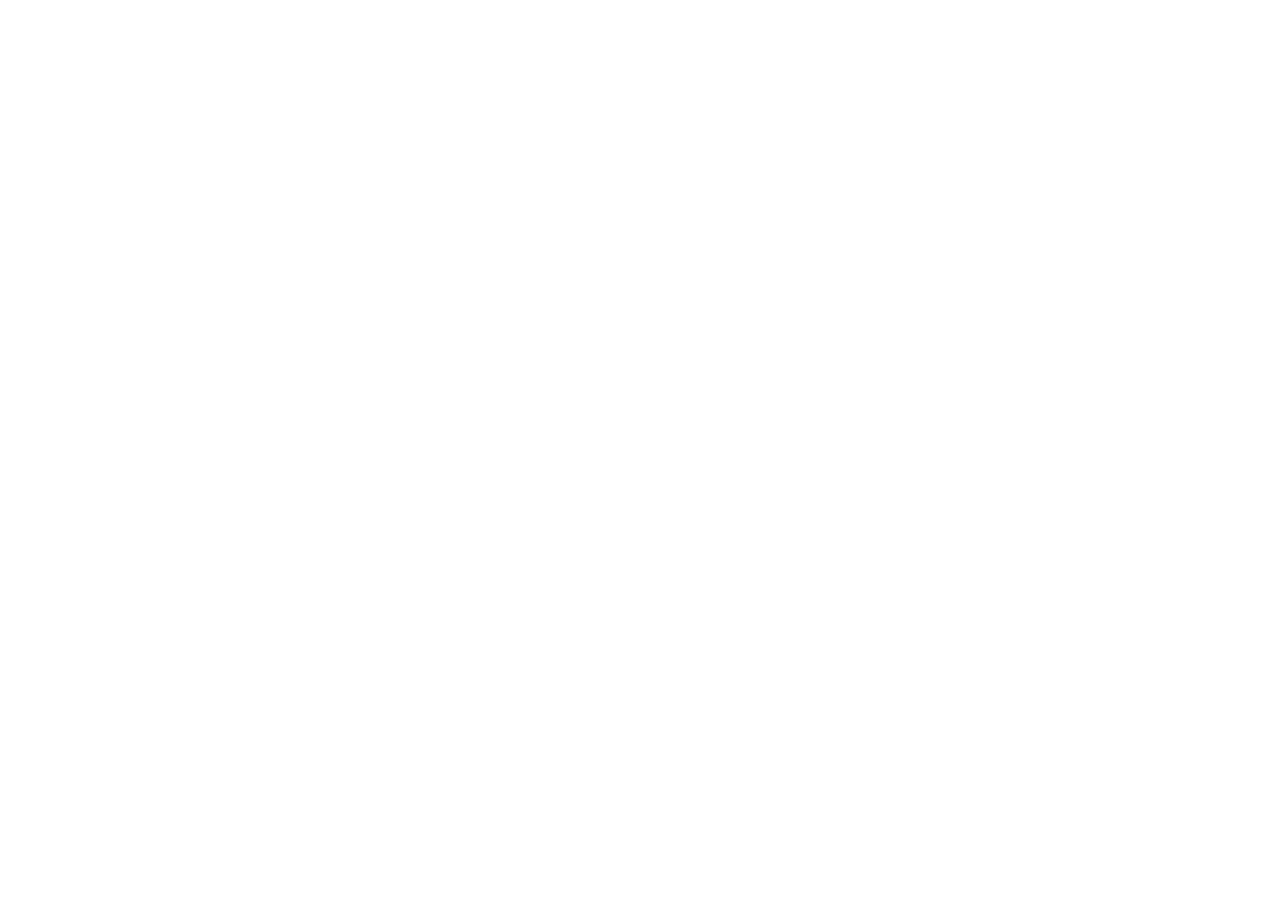
==== login.html @ 6e447f8c "初始化" ====
<!DOCTYPE html>
<html lang="en">
  <head>
    <meta charset="UTF-8" />
    <meta http-equiv="X-UA-Compatible" content="IE=edge" />
    <meta name="viewport" content="width=device-width, initial-scale=1.0" />
    <title>登录页面</title>
  </head>
  <body></body>
</html>
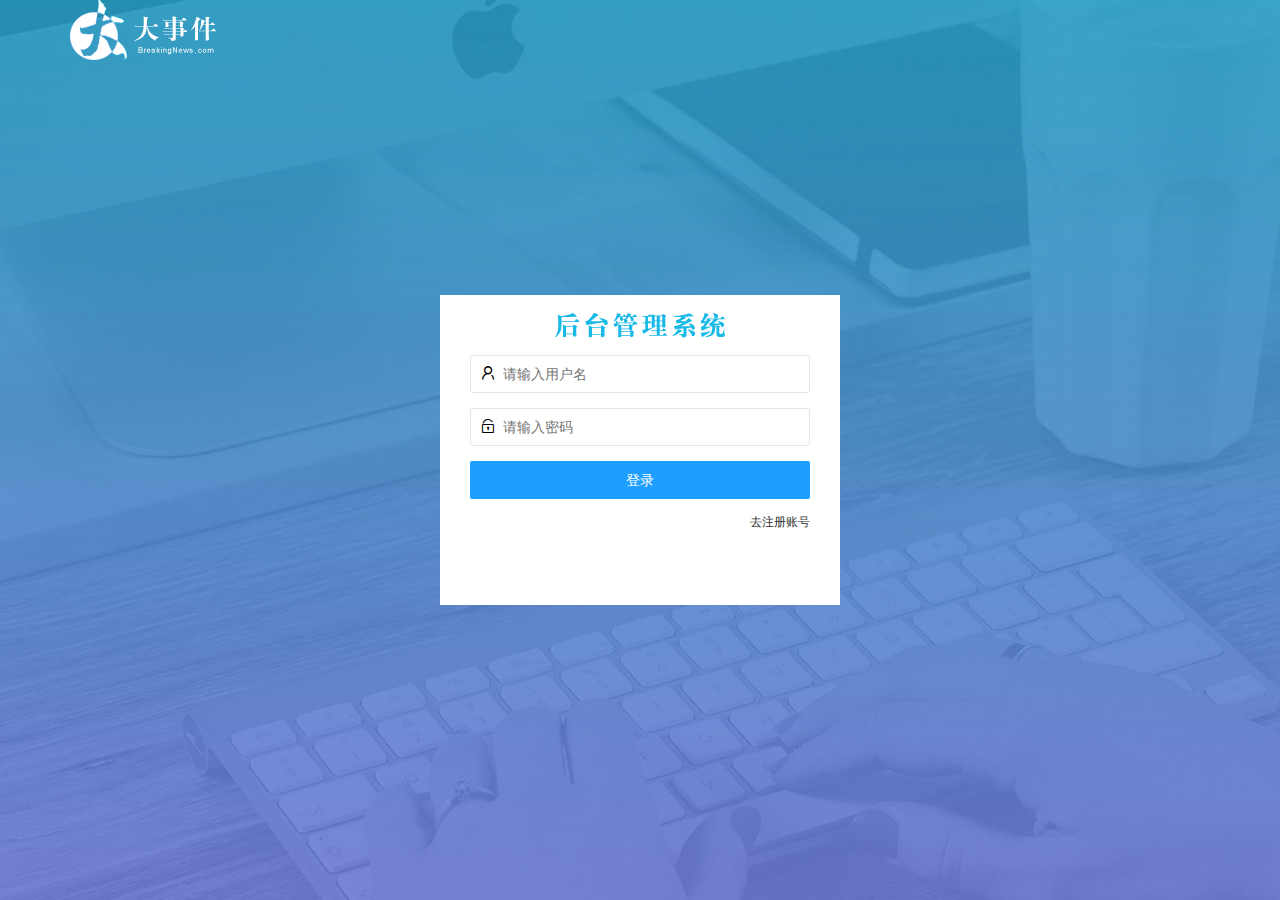
==== commit 1d5efa8a: "完成登录和注册" ====
--- a/login.html
+++ b/login.html
@@ -4,7 +4,130 @@
     <meta charset="UTF-8" />
     <meta http-equiv="X-UA-Compatible" content="IE=edge" />
     <meta name="viewport" content="width=device-width, initial-scale=1.0" />
-    <title>登录页面</title>
+    <title>大事件-登录/注册</title>
+
+    <!-- 导入 LayUI 的样式 -->
+    <link rel="stylesheet" href="/assets/lib/layui/css/layui.css" />
+    <!-- 导入自己的样式表 -->
+    <link rel="stylesheet" href="/assets/css/login.css" />
   </head>
-  <body></body>
+  <body>
+    <!-- 头部的 Logo 区域 -->
+    <div class="layui-main">
+      <img src="/assets/images/logo.png" alt="" />
+    </div>
+
+    <!-- 登录注册区域 -->
+    <div class="loginAndRegBox">
+      <div class="title-box"></div>
+
+      <!-- 登录盒子 -->
+      <div class="login-box">
+        <!-- 登录的表单 -->
+        <form class="layui-form" action="" id="form_login">
+          <!-- 用户名 -->
+          <div class="layui-form-item">
+            <i class="layui-icon layui-icon-username"></i>
+            <input
+              type="text"
+              name="username"
+              required
+              lay-verify="required"
+              placeholder="请输入用户名"
+              autocomplete="off"
+              class="layui-input"
+            />
+          </div>
+          <!-- 密码 -->
+          <div class="layui-form-item">
+            <i class="layui-icon layui-icon-password"></i>
+            <input
+              type="password"
+              name="password"
+              required
+              lay-verify="required|pwd"
+              placeholder="请输入密码"
+              autocomplete="off"
+              class="layui-input"
+            />
+          </div>
+          <!-- 登录按钮 -->
+          <div class="layui-form-item">
+            <!-- 注意：表单提交按钮和普通按钮的区别，就是 lay-submit 属性 -->
+            <button
+              class="layui-btn layui-btn-fluid layui-btn-normal"
+              lay-submit
+            >
+              登录
+            </button>
+          </div>
+          <div class="layui-form-item links">
+            <a href="javascript:;" id="link_reg">去注册账号</a>
+          </div>
+        </form>
+      </div>
+      <!-- 注册盒子 -->
+      <div class="reg-box">
+        <form class="layui-form" action="" id="form_reg">
+          <!-- 用户名 -->
+          <div class="layui-form-item">
+            <i class="layui-icon layui-icon-username"></i>
+            <input
+              type="text"
+              name="username"
+              required
+              lay-verify="required"
+              placeholder="请输入用户名"
+              autocomplete="off"
+              class="layui-input"
+            />
+          </div>
+          <!-- 密码 -->
+          <div class="layui-form-item">
+            <i class="layui-icon layui-icon-password"></i>
+            <input
+              type="password"
+              name="password"
+              required
+              lay-verify="required|pwd"
+              placeholder="请输入密码"
+              autocomplete="off"
+              class="layui-input"
+            />
+          </div>
+          <!-- 密码确认框 -->
+          <div class="layui-form-item">
+            <i class="layui-icon layui-icon-password"></i>
+            <input
+              type="password"
+              name="repassword"
+              required
+              lay-verify="required|pwd|repwd"
+              placeholder="再次确认密码"
+              autocomplete="off"
+              class="layui-input"
+            />
+          </div>
+          <!-- 注册按钮 -->
+          <div class="layui-form-item">
+            <!-- 注意：表单提交按钮和普通按钮的区别，就是 lay-submit 属性 -->
+            <button
+              class="layui-btn layui-btn-fluid layui-btn-normal"
+              lay-submit
+            >
+              注册
+            </button>
+          </div>
+          <div class="layui-form-item links">
+            <a href="javascript:;" id="link_login">去登录</a>
+          </div>
+        </form>
+      </div>
+    </div>
+    <script src="./assets/lib/layui/layui.all.js"></script>
+    <script src="/assets/lib/jquery.js"></script>
+    <script src="./assets/js/baesAPI.js"></script>
+    <script src="./assets/js/login.js"></script>
+  </body>
 </html>
+ --- a/assets/lib/layui/css/layui.css
+++ b/assets/lib/layui/css/layui.css
@@ -0,0 +1,2 @@
+/** layui-v2.5.5 MIT License By https://www.layui.com */
+ .layui-inline,img{display:inline-block;vertical-align:middle}h1,h2,h3,h4,h5,h6{font-weight:400}.layui-edge,.layui-header,.layui-inline,.layui-main{position:relative}.layui-body,.layui-edge,.layui-elip{overflow:hidden}.layui-btn,.layui-edge,.layui-inline,img{vertical-align:middle}.layui-btn,.layui-disabled,.layui-icon,.layui-unselect{-moz-user-select:none;-webkit-user-select:none;-ms-user-select:none}.layui-elip,.layui-form-checkbox span,.layui-form-pane .layui-form-label{text-overflow:ellipsis;white-space:nowrap}.layui-breadcrumb,.layui-tree-btnGroup{visibility:hidden}blockquote,body,button,dd,div,dl,dt,form,h1,h2,h3,h4,h5,h6,input,li,ol,p,pre,td,textarea,th,ul{margin:0;padding:0;-webkit-tap-highlight-color:rgba(0,0,0,0)}a:active,a:hover{outline:0}img{border:none}li{list-style:none}table{border-collapse:collapse;border-spacing:0}h4,h5,h6{font-size:100%}button,input,optgroup,option,select,textarea{font-family:inherit;font-size:inherit;font-style:inherit;font-weight:inherit;outline:0}pre{white-space:pre-wrap;white-space:-moz-pre-wrap;white-space:-pre-wrap;white-space:-o-pre-wrap;word-wrap:break-word}body{line-height:24px;font:14px Helvetica Neue,Helvetica,PingFang SC,Tahoma,Arial,sans-serif}hr{height:1px;margin:10px 0;border:0;clear:both}a{color:#333;text-decoration:none}a:hover{color:#777}a cite{font-style:normal;*cursor:pointer}.layui-border-box,.layui-border-box *{box-sizing:border-box}.layui-box,.layui-box *{box-sizing:content-box}.layui-clear{clear:both;*zoom:1}.layui-clear:after{content:'\20';clear:both;*zoom:1;display:block;height:0}.layui-inline{*display:inline;*zoom:1}.layui-edge{display:inline-block;width:0;height:0;border-width:6px;border-style:dashed;border-color:transparent}.layui-edge-top{top:-4px;border-bottom-color:#999;border-bottom-style:solid}.layui-edge-right{border-left-color:#999;border-left-style:solid}.layui-edge-bottom{top:2px;border-top-color:#999;border-top-style:solid}.layui-edge-left{border-right-color:#999;border-right-style:solid}.layui-disabled,.layui-disabled:hover{color:#d2d2d2!important;cursor:not-allowed!important}.layui-circle{border-radius:100%}.layui-show{display:block!important}.layui-hide{display:none!important}@font-face{font-family:layui-icon;src:url(../font/iconfont.eot?v=250);src:url(../font/iconfont.eot?v=250#iefix) format('embedded-opentype'),url(../font/iconfont.woff2?v=250) format('woff2'),url(../font/iconfont.woff?v=250) format('woff'),url(../font/iconfont.ttf?v=250) format('truetype'),url(../font/iconfont.svg?v=250#layui-icon) format('svg')}.layui-icon{font-family:layui-icon!important;font-size:16px;font-style:normal;-webkit-font-smoothing:antialiased;-moz-osx-font-smoothing:grayscale}.layui-icon-reply-fill:before{content:"\e611"}.layui-icon-set-fill:before{content:"\e614"}.layui-icon-menu-fill:before{content:"\e60f"}.layui-icon-search:before{content:"\e615"}.layui-icon-share:before{content:"\e641"}.layui-icon-set-sm:before{content:"\e620"}.layui-icon-engine:before{content:"\e628"}.layui-icon-close:before{content:"\1006"}.layui-icon-close-fill:before{content:"\1007"}.layui-icon-chart-screen:before{content:"\e629"}.layui-icon-star:before{content:"\e600"}.layui-icon-circle-dot:before{content:"\e617"}.layui-icon-chat:before{content:"\e606"}.layui-icon-release:before{content:"\e609"}.layui-icon-list:before{content:"\e60a"}.layui-icon-chart:before{content:"\e62c"}.layui-icon-ok-circle:before{content:"\1005"}.layui-icon-layim-theme:before{content:"\e61b"}.layui-icon-table:before{content:"\e62d"}.layui-icon-right:before{content:"\e602"}.layui-icon-left:before{content:"\e603"}.layui-icon-cart-simple:before{content:"\e698"}.layui-icon-face-cry:before{content:"\e69c"}.layui-icon-face-smile:before{content:"\e6af"}.layui-icon-survey:before{content:"\e6b2"}.layui-icon-tree:before{content:"\e62e"}.layui-icon-upload-circle:before{content:"\e62f"}.layui-icon-add-circle:before{content:"\e61f"}.layui-icon-download-circle:before{content:"\e601"}.layui-icon-templeate-1:before{content:"\e630"}.layui-icon-util:before{content:"\e631"}.layui-icon-face-surprised:before{content:"\e664"}.layui-icon-edit:before{content:"\e642"}.layui-icon-speaker:before{content:"\e645"}.layui-icon-down:before{content:"\e61a"}.layui-icon-file:before{content:"\e621"}.layui-icon-layouts:before{content:"\e632"}.layui-icon-rate-half:before{content:"\e6c9"}.layui-icon-add-circle-fine:before{content:"\e608"}.layui-icon-prev-circle:before{content:"\e633"}.layui-icon-read:before{content:"\e705"}.layui-icon-404:before{content:"\e61c"}.layui-icon-carousel:before{content:"\e634"}.layui-icon-help:before{content:"\e607"}.layui-icon-code-circle:before{content:"\e635"}.layui-icon-water:before{content:"\e636"}.layui-icon-username:before{content:"\e66f"}.layui-icon-find-fill:before{content:"\e670"}.layui-icon-about:before{content:"\e60b"}.layui-icon-location:before{content:"\e715"}.layui-icon-up:before{content:"\e619"}.layui-icon-pause:before{content:"\e651"}.layui-icon-date:before{content:"\e637"}.layui-icon-layim-uploadfile:before{content:"\e61d"}.layui-icon-delete:before{content:"\e640"}.layui-icon-play:before{content:"\e652"}.layui-icon-top:before{content:"\e604"}.layui-icon-friends:before{content:"\e612"}.layui-icon-refresh-3:before{content:"\e9aa"}.layui-icon-ok:before{content:"\e605"}.layui-icon-layer:before{content:"\e638"}.layui-icon-face-smile-fine:before{content:"\e60c"}.layui-icon-dollar:before{content:"\e659"}.layui-icon-group:before{content:"\e613"}.layui-icon-layim-download:before{content:"\e61e"}.layui-icon-picture-fine:before{content:"\e60d"}.layui-icon-link:before{content:"\e64c"}.layui-icon-diamond:before{content:"\e735"}.layui-icon-log:before{content:"\e60e"}.layui-icon-rate-solid:before{content:"\e67a"}.layui-icon-fonts-del:before{content:"\e64f"}.layui-icon-unlink:before{content:"\e64d"}.layui-icon-fonts-clear:before{content:"\e639"}.layui-icon-triangle-r:before{content:"\e623"}.layui-icon-circle:before{content:"\e63f"}.layui-icon-radio:before{content:"\e643"}.layui-icon-align-center:before{content:"\e647"}.layui-icon-align-right:before{content:"\e648"}.layui-icon-align-left:before{content:"\e649"}.layui-icon-loading-1:before{content:"\e63e"}.layui-icon-return:before{content:"\e65c"}.layui-icon-fonts-strong:before{content:"\e62b"}.layui-icon-upload:before{content:"\e67c"}.layui-icon-dialogue:before{content:"\e63a"}.layui-icon-video:before{content:"\e6ed"}.layui-icon-headset:before{content:"\e6fc"}.layui-icon-cellphone-fine:before{content:"\e63b"}.layui-icon-add-1:before{content:"\e654"}.layui-icon-face-smile-b:before{content:"\e650"}.layui-icon-fonts-html:before{content:"\e64b"}.layui-icon-form:before{content:"\e63c"}.layui-icon-cart:before{content:"\e657"}.layui-icon-camera-fill:before{content:"\e65d"}.layui-icon-tabs:before{content:"\e62a"}.layui-icon-fonts-code:before{content:"\e64e"}.layui-icon-fire:before{content:"\e756"}.layui-icon-set:before{content:"\e716"}.layui-icon-fonts-u:before{content:"\e646"}.layui-icon-triangle-d:before{content:"\e625"}.layui-icon-tips:before{content:"\e702"}.layui-icon-picture:before{content:"\e64a"}.layui-icon-more-vertical:before{content:"\e671"}.layui-icon-flag:before{content:"\e66c"}.layui-icon-loading:before{content:"\e63d"}.layui-icon-fonts-i:before{content:"\e644"}.layui-icon-refresh-1:before{content:"\e666"}.layui-icon-rmb:before{content:"\e65e"}.layui-icon-home:before{content:"\e68e"}.layui-icon-user:before{content:"\e770"}.layui-icon-notice:before{content:"\e667"}.layui-icon-login-weibo:before{content:"\e675"}.layui-icon-voice:before{content:"\e688"}.layui-icon-upload-drag:before{content:"\e681"}.layui-icon-login-qq:before{content:"\e676"}.layui-icon-snowflake:before{content:"\e6b1"}.layui-icon-file-b:before{content:"\e655"}.layui-icon-template:before{content:"\e663"}.layui-icon-auz:before{content:"\e672"}.layui-icon-console:before{content:"\e665"}.layui-icon-app:before{content:"\e653"}.layui-icon-prev:before{content:"\e65a"}.layui-icon-website:before{content:"\e7ae"}.layui-icon-next:before{content:"\e65b"}.layui-icon-component:before{content:"\e857"}.layui-icon-more:before{content:"\e65f"}.layui-icon-login-wechat:before{content:"\e677"}.layui-icon-shrink-right:before{content:"\e668"}.layui-icon-spread-left:before{content:"\e66b"}.layui-icon-camera:before{content:"\e660"}.layui-icon-note:before{content:"\e66e"}.layui-icon-refresh:before{content:"\e669"}.layui-icon-female:before{content:"\e661"}.layui-icon-male:before{content:"\e662"}.layui-icon-password:before{content:"\e673"}.layui-icon-senior:before{content:"\e674"}.layui-icon-theme:before{content:"\e66a"}.layui-icon-tread:before{content:"\e6c5"}.layui-icon-praise:before{content:"\e6c6"}.layui-icon-star-fill:before{content:"\e658"}.layui-icon-rate:before{content:"\e67b"}.layui-icon-template-1:before{content:"\e656"}.layui-icon-vercode:before{content:"\e679"}.layui-icon-cellphone:before{content:"\e678"}.layui-icon-screen-full:before{content:"\e622"}.layui-icon-screen-restore:before{content:"\e758"}.layui-icon-cols:before{content:"\e610"}.layui-icon-export:before{content:"\e67d"}.layui-icon-print:before{content:"\e66d"}.layui-icon-slider:before{content:"\e714"}.layui-icon-addition:before{content:"\e624"}.layui-icon-subtraction:before{content:"\e67e"}.layui-icon-service:before{content:"\e626"}.layui-icon-transfer:before{content:"\e691"}.layui-main{width:1140px;margin:0 auto}.layui-header{z-index:1000;height:60px}.layui-header a:hover{transition:all .5s;-webkit-transition:all .5s}.layui-side{position:fixed;left:0;top:0;bottom:0;z-index:999;width:200px;overflow-x:hidden}.layui-side-scroll{position:relative;width:220px;height:100%;overflow-x:hidden}.layui-body{position:absolute;left:200px;right:0;top:0;bottom:0;z-index:998;width:auto;overflow-y:auto;box-sizing:border-box}.layui-layout-body{overflow:hidden}.layui-layout-admin .layui-header{background-color:#23262E}.layui-layout-admin .layui-side{top:60px;width:200px;overflow-x:hidden}.layui-layout-admin .layui-body{position:fixed;top:60px;bottom:44px}.layui-layout-admin .layui-main{width:auto;margin:0 15px}.layui-layout-admin .layui-footer{position:fixed;left:200px;right:0;bottom:0;height:44px;line-height:44px;padding:0 15px;background-color:#eee}.layui-layout-admin .layui-logo{position:absolute;left:0;top:0;width:200px;height:100%;line-height:60px;text-align:center;color:#009688;font-size:16px}.layui-layout-admin .layui-header .layui-nav{background:0 0}.layui-layout-left{position:absolute!important;left:200px;top:0}.layui-layout-right{position:absolute!important;right:0;top:0}.layui-container{position:relative;margin:0 auto;padding:0 15px;box-sizing:border-box}.layui-fluid{position:relative;margin:0 auto;padding:0 15px}.layui-row:after,.layui-row:before{content:'';display:block;clear:both}.layui-col-lg1,.layui-col-lg10,.layui-col-lg11,.layui-col-lg12,.layui-col-lg2,.layui-col-lg3,.layui-col-lg4,.layui-col-lg5,.layui-col-lg6,.layui-col-lg7,.layui-col-lg8,.layui-col-lg9,.layui-col-md1,.layui-col-md10,.layui-col-md11,.layui-col-md12,.layui-col-md2,.layui-col-md3,.layui-col-md4,.layui-col-md5,.layui-col-md6,.layui-col-md7,.layui-col-md8,.layui-col-md9,.layui-col-sm1,.layui-col-sm10,.layui-col-sm11,.layui-col-sm12,.layui-col-sm2,.layui-col-sm3,.layui-col-sm4,.layui-col-sm5,.layui-col-sm6,.layui-col-sm7,.layui-col-sm8,.layui-col-sm9,.layui-col-xs1,.layui-col-xs10,.layui-col-xs11,.layui-col-xs12,.layui-col-xs2,.layui-col-xs3,.layui-col-xs4,.layui-col-xs5,.layui-col-xs6,.layui-col-xs7,.layui-col-xs8,.layui-col-xs9{position:relative;display:block;box-sizing:border-box}.layui-col-xs1,.layui-col-xs10,.layui-col-xs11,.layui-col-xs12,.layui-col-xs2,.layui-col-xs3,.layui-col-xs4,.layui-col-xs5,.layui-col-xs6,.layui-col-xs7,.layui-col-xs8,.layui-col-xs9{float:left}.layui-col-xs1{width:8.33333333%}.layui-col-xs2{width:16.66666667%}.layui-col-xs3{width:25%}.layui-col-xs4{width:33.33333333%}.layui-col-xs5{width:41.66666667%}.layui-col-xs6{width:50%}.layui-col-xs7{width:58.33333333%}.layui-col-xs8{width:66.66666667%}.layui-col-xs9{width:75%}.layui-col-xs10{width:83.33333333%}.layui-col-xs11{width:91.66666667%}.layui-col-xs12{width:100%}.layui-col-xs-offset1{margin-left:8.33333333%}.layui-col-xs-offset2{margin-left:16.66666667%}.layui-col-xs-offset3{margin-left:25%}.layui-col-xs-offset4{margin-left:33.33333333%}.layui-col-xs-offset5{margin-left:41.66666667%}.layui-col-xs-offset6{margin-left:50%}.layui-col-xs-offset7{margin-left:58.33333333%}.layui-col-xs-offset8{margin-left:66.66666667%}.layui-col-xs-offset9{margin-left:75%}.layui-col-xs-offset10{margin-left:83.33333333%}.layui-col-xs-offset11{margin-left:91.66666667%}.layui-col-xs-offset12{margin-left:100%}@media screen and (max-width:768px){.layui-hide-xs{display:none!important}.layui-show-xs-block{display:block!important}.layui-show-xs-inline{display:inline!important}.layui-show-xs-inline-block{display:inline-block!important}}@media screen and (min-width:768px){.layui-container{width:750px}.layui-hide-sm{display:none!important}.layui-show-sm-block{display:block!important}.layui-show-sm-inline{display:inline!important}.layui-show-sm-inline-block{display:inline-block!important}.layui-col-sm1,.layui-col-sm10,.layui-col-sm11,.layui-col-sm12,.layui-col-sm2,.layui-col-sm3,.layui-col-sm4,.layui-col-sm5,.layui-col-sm6,.layui-col-sm7,.layui-col-sm8,.layui-col-sm9{float:left}.layui-col-sm1{width:8.33333333%}.layui-col-sm2{width:16.66666667%}.layui-col-sm3{width:25%}.layui-col-sm4{width:33.33333333%}.layui-col-sm5{width:41.66666667%}.layui-col-sm6{width:50%}.layui-col-sm7{width:58.33333333%}.layui-col-sm8{width:66.66666667%}.layui-col-sm9{width:75%}.layui-col-sm10{width:83.33333333%}.layui-col-sm11{width:91.66666667%}.layui-col-sm12{width:100%}.layui-col-sm-offset1{margin-left:8.33333333%}.layui-col-sm-offset2{margin-left:16.66666667%}.layui-col-sm-offset3{margin-left:25%}.layui-col-sm-offset4{margin-left:33.33333333%}.layui-col-sm-offset5{margin-left:41.66666667%}.layui-col-sm-offset6{margin-left:50%}.layui-col-sm-offset7{margin-left:58.33333333%}.layui-col-sm-offset8{margin-left:66.66666667%}.layui-col-sm-offset9{margin-left:75%}.layui-col-sm-offset10{margin-left:83.33333333%}.layui-col-sm-offset11{margin-left:91.66666667%}.layui-col-sm-offset12{margin-left:100%}}@media screen and (min-width:992px){.layui-container{width:970px}.layui-hide-md{display:none!important}.layui-show-md-block{display:block!important}.layui-show-md-inline{display:inline!important}.layui-show-md-inline-block{display:inline-block!important}.layui-col-md1,.layui-col-md10,.layui-col-md11,.layui-col-md12,.layui-col-md2,.layui-col-md3,.layui-col-md4,.layui-col-md5,.layui-col-md6,.layui-col-md7,.layui-col-md8,.layui-col-md9{float:left}.layui-col-md1{width:8.33333333%}.layui-col-md2{width:16.66666667%}.layui-col-md3{width:25%}.layui-col-md4{width:33.33333333%}.layui-col-md5{width:41.66666667%}.layui-col-md6{width:50%}.layui-col-md7{width:58.33333333%}.layui-col-md8{width:66.66666667%}.layui-col-md9{width:75%}.layui-col-md10{width:83.33333333%}.layui-col-md11{width:91.66666667%}.layui-col-md12{width:100%}.layui-col-md-offset1{margin-left:8.33333333%}.layui-col-md-offset2{margin-left:16.66666667%}.layui-col-md-offset3{margin-left:25%}.layui-col-md-offset4{margin-left:33.33333333%}.layui-col-md-offset5{margin-left:41.66666667%}.layui-col-md-offset6{margin-left:50%}.layui-col-md-offset7{margin-left:58.33333333%}.layui-col-md-offset8{margin-left:66.66666667%}.layui-col-md-offset9{margin-left:75%}.layui-col-md-offset10{margin-left:83.33333333%}.layui-col-md-offset11{margin-left:91.66666667%}.layui-col-md-offset12{margin-left:100%}}@media screen and (min-width:1200px){.layui-container{width:1170px}.layui-hide-lg{display:none!important}.layui-show-lg-block{display:block!important}.layui-show-lg-inline{display:inline!important}.layui-show-lg-inline-block{display:inline-block!important}.layui-col-lg1,.layui-col-lg10,.layui-col-lg11,.layui-col-lg12,.layui-col-lg2,.layui-col-lg3,.layui-col-lg4,.layui-col-lg5,.layui-col-lg6,.layui-col-lg7,.layui-col-lg8,.layui-col-lg9{float:left}.layui-col-lg1{width:8.33333333%}.layui-col-lg2{width:16.66666667%}.layui-col-lg3{width:25%}.layui-col-lg4{width:33.33333333%}.layui-col-lg5{width:41.66666667%}.layui-col-lg6{width:50%}.layui-col-lg7{width:58.33333333%}.layui-col-lg8{width:66.66666667%}.layui-col-lg9{width:75%}.layui-col-lg10{width:83.33333333%}.layui-col-lg11{width:91.66666667%}.layui-col-lg12{width:100%}.layui-col-lg-offset1{margin-left:8.33333333%}.layui-col-lg-offset2{margin-left:16.66666667%}.layui-col-lg-offset3{margin-left:25%}.layui-col-lg-offset4{margin-left:33.33333333%}.layui-col-lg-offset5{margin-left:41.66666667%}.layui-col-lg-offset6{margin-left:50%}.layui-col-lg-offset7{margin-left:58.33333333%}.layui-col-lg-offset8{margin-left:66.66666667%}.layui-col-lg-offset9{margin-left:75%}.layui-col-lg-offset10{margin-left:83.33333333%}.layui-col-lg-offset11{margin-left:91.66666667%}.layui-col-lg-offset12{margin-left:100%}}.layui-col-space1{margin:-.5px}.layui-col-space1>*{padding:.5px}.layui-col-space3{margin:-1.5px}.layui-col-space3>*{padding:1.5px}.layui-col-space5{margin:-2.5px}.layui-col-space5>*{padding:2.5px}.layui-col-space8{margin:-3.5px}.layui-col-space8>*{padding:3.5px}.layui-col-space10{margin:-5px}.layui-col-space10>*{padding:5px}.layui-col-space12{margin:-6px}.layui-col-space12>*{padding:6px}.layui-col-space15{margin:-7.5px}.layui-col-space15>*{padding:7.5px}.layui-col-space18{margin:-9px}.layui-col-space18>*{padding:9px}.layui-col-space20{margin:-10px}.layui-col-space20>*{padding:10px}.layui-col-space22{margin:-11px}.layui-col-space22>*{padding:11px}.layui-col-space25{margin:-12.5px}.layui-col-space25>*{padding:12.5px}.layui-col-space30{margin:-15px}.layui-col-space30>*{padding:15px}.layui-btn,.layui-input,.layui-select,.layui-textarea,.layui-upload-button{outline:0;-webkit-appearance:none;transition:all .3s;-webkit-transition:all .3s;box-sizing:border-box}.layui-elem-quote{margin-bottom:10px;padding:15px;line-height:22px;border-left:5px solid #009688;border-radius:0 2px 2px 0;background-color:#f2f2f2}.layui-quote-nm{border-style:solid;border-width:1px 1px 1px 5px;background:0 0}.layui-elem-field{margin-bottom:10px;padding:0;border-width:1px;border-style:solid}.layui-elem-field legend{margin-left:20px;padding:0 10px;font-size:20px;font-weight:300}.layui-field-title{margin:10px 0 20px;border-width:1px 0 0}.layui-field-box{padding:10px 15px}.layui-field-title .layui-field-box{padding:10px 0}.layui-progress{position:relative;height:6px;border-radius:20px;background-color:#e2e2e2}.layui-progress-bar{position:absolute;left:0;top:0;width:0;max-width:100%;height:6px;border-radius:20px;text-align:right;background-color:#5FB878;transition:all .3s;-webkit-transition:all .3s}.layui-progress-big,.layui-progress-big .layui-progress-bar{height:18px;line-height:18px}.layui-progress-text{position:relative;top:-20px;line-height:18px;font-size:12px;color:#666}.layui-progress-big .layui-progress-text{position:static;padding:0 10px;color:#fff}.layui-collapse{border-width:1px;border-style:solid;border-radius:2px}.layui-colla-content,.layui-colla-item{border-top-width:1px;border-top-style:solid}.layui-colla-item:first-child{border-top:none}.layui-colla-title{position:relative;height:42px;line-height:42px;padding:0 15px 0 35px;color:#333;background-color:#f2f2f2;cursor:pointer;font-size:14px;overflow:hidden}.layui-colla-content{display:none;padding:10px 15px;line-height:22px;color:#666}.layui-colla-icon{position:absolute;left:15px;top:0;font-size:14px}.layui-card{margin-bottom:15px;border-radius:2px;background-color:#fff;box-shadow:0 1px 2px 0 rgba(0,0,0,.05)}.layui-card:last-child{margin-bottom:0}.layui-card-header{position:relative;height:42px;line-height:42px;padding:0 15px;border-bottom:1px solid #f6f6f6;color:#333;border-radius:2px 2px 0 0;font-size:14px}.layui-bg-black,.layui-bg-blue,.layui-bg-cyan,.layui-bg-green,.layui-bg-orange,.layui-bg-red{color:#fff!important}.layui-card-body{position:relative;padding:10px 15px;line-height:24px}.layui-card-body[pad15]{padding:15px}.layui-card-body[pad20]{padding:20px}.layui-card-body .layui-table{margin:5px 0}.layui-card .layui-tab{margin:0}.layui-panel-window{position:relative;padding:15px;border-radius:0;border-top:5px solid #E6E6E6;background-color:#fff}.layui-auxiliar-moving{position:fixed;left:0;right:0;top:0;bottom:0;width:100%;height:100%;background:0 0;z-index:9999999999}.layui-form-label,.layui-form-mid,.layui-form-select,.layui-input-block,.layui-input-inline,.layui-textarea{position:relative}.layui-bg-red{background-color:#FF5722!important}.layui-bg-orange{background-color:#FFB800!important}.layui-bg-green{background-color:#009688!important}.layui-bg-cyan{background-color:#2F4056!important}.layui-bg-blue{background-color:#1E9FFF!important}.layui-bg-black{background-color:#393D49!important}.layui-bg-gray{background-color:#eee!important;color:#666!important}.layui-badge-rim,.layui-colla-content,.layui-colla-item,.layui-collapse,.layui-elem-field,.layui-form-pane .layui-form-item[pane],.layui-form-pane .layui-form-label,.layui-input,.layui-layedit,.layui-layedit-tool,.layui-quote-nm,.layui-select,.layui-tab-bar,.layui-tab-card,.layui-tab-title,.layui-tab-title .layui-this:after,.layui-textarea{border-color:#e6e6e6}.layui-timeline-item:before,hr{background-color:#e6e6e6}.layui-text{line-height:22px;font-size:14px;color:#666}.layui-text h1,.layui-text h2,.layui-text h3{font-weight:500;color:#333}.layui-text h1{font-size:30px}.layui-text h2{font-size:24px}.layui-text h3{font-size:18px}.layui-text a:not(.layui-btn){color:#01AAED}.layui-text a:not(.layui-btn):hover{text-decoration:underline}.layui-text ul{padding:5px 0 5px 15px}.layui-text ul li{margin-top:5px;list-style-type:disc}.layui-text em,.layui-word-aux{color:#999!important;padding:0 5px!important}.layui-btn{display:inline-block;height:38px;line-height:38px;padding:0 18px;background-color:#009688;color:#fff;white-space:nowrap;text-align:center;font-size:14px;border:none;border-radius:2px;cursor:pointer}.layui-btn:hover{opacity:.8;filter:alpha(opacity=80);color:#fff}.layui-btn:active{opacity:1;filter:alpha(opacity=100)}.layui-btn+.layui-btn{margin-left:10px}.layui-btn-container{font-size:0}.layui-btn-container .layui-btn{margin-right:10px;margin-bottom:10px}.layui-btn-container .layui-btn+.layui-btn{margin-left:0}.layui-table .layui-btn-container .layui-btn{margin-bottom:9px}.layui-btn-radius{border-radius:100px}.layui-btn .layui-icon{margin-right:3px;font-size:18px;vertical-align:bottom;vertical-align:middle\9}.layui-btn-primary{border:1px solid #C9C9C9;background-color:#fff;color:#555}.layui-btn-primary:hover{border-color:#009688;color:#333}.layui-btn-normal{background-color:#1E9FFF}.layui-btn-warm{background-color:#FFB800}.layui-btn-danger{background-color:#FF5722}.layui-btn-checked{background-color:#5FB878}.layui-btn-disabled,.layui-btn-disabled:active,.layui-btn-disabled:hover{border:1px solid #e6e6e6;background-color:#FBFBFB;color:#C9C9C9;cursor:not-allowed;opacity:1}.layui-btn-lg{height:44px;line-height:44px;padding:0 25px;font-size:16px}.layui-btn-sm{height:30px;line-height:30px;padding:0 10px;font-size:12px}.layui-btn-sm i{font-size:16px!important}.layui-btn-xs{height:22px;line-height:22px;padding:0 5px;font-size:12px}.layui-btn-xs i{font-size:14px!important}.layui-btn-group{display:inline-block;vertical-align:middle;font-size:0}.layui-btn-group .layui-btn{margin-left:0!important;margin-right:0!important;border-left:1px solid rgba(255,255,255,.5);border-radius:0}.layui-btn-group .layui-btn-primary{border-left:none}.layui-btn-group .layui-btn-primary:hover{border-color:#C9C9C9;color:#009688}.layui-btn-group .layui-btn:first-child{border-left:none;border-radius:2px 0 0 2px}.layui-btn-group .layui-btn-primary:first-child{border-left:1px solid #c9c9c9}.layui-btn-group .layui-btn:last-child{border-radius:0 2px 2px 0}.layui-btn-group .layui-btn+.layui-btn{margin-left:0}.layui-btn-group+.layui-btn-group{margin-left:10px}.layui-btn-fluid{width:100%}.layui-input,.layui-select,.layui-textarea{height:38px;line-height:1.3;line-height:38px\9;border-width:1px;border-style:solid;background-color:#fff;border-radius:2px}.layui-input::-webkit-input-placeholder,.layui-select::-webkit-input-placeholder,.layui-textarea::-webkit-input-placeholder{line-height:1.3}.layui-input,.layui-textarea{display:block;width:100%;padding-left:10px}.layui-input:hover,.layui-textarea:hover{border-color:#D2D2D2!important}.layui-input:focus,.layui-textarea:focus{border-color:#C9C9C9!important}.layui-textarea{min-height:100px;height:auto;line-height:20px;padding:6px 10px;resize:vertical}.layui-select{padding:0 10px}.layui-form input[type=checkbox],.layui-form input[type=radio],.layui-form select{display:none}.layui-form [lay-ignore]{display:initial}.layui-form-item{margin-bottom:15px;clear:both;*zoom:1}.layui-form-item:after{content:'\20';clear:both;*zoom:1;display:block;height:0}.layui-form-label{float:left;display:block;padding:9px 15px;width:80px;font-weight:400;line-height:20px;text-align:right}.layui-form-label-col{display:block;float:none;padding:9px 0;line-height:20px;text-align:left}.layui-form-item .layui-inline{margin-bottom:5px;margin-right:10px}.layui-input-block{margin-left:110px;min-height:36px}.layui-input-inline{display:inline-block;vertical-align:middle}.layui-form-item .layui-input-inline{float:left;width:190px;margin-right:10px}.layui-form-text .layui-input-inline{width:auto}.layui-form-mid{float:left;display:block;padding:9px 0!important;line-height:20px;margin-right:10px}.layui-form-danger+.layui-form-select .layui-input,.layui-form-danger:focus{border-color:#FF5722!important}.layui-form-select .layui-input{padding-right:30px;cursor:pointer}.layui-form-select .layui-edge{position:absolute;right:10px;top:50%;margin-top:-3px;cursor:pointer;border-width:6px;border-top-color:#c2c2c2;border-top-style:solid;transition:all .3s;-webkit-transition:all .3s}.layui-form-select dl{display:none;position:absolute;left:0;top:42px;padding:5px 0;z-index:899;min-width:100%;border:1px solid #d2d2d2;max-height:300px;overflow-y:auto;background-color:#fff;border-radius:2px;box-shadow:0 2px 4px rgba(0,0,0,.12);box-sizing:border-box}.layui-form-select dl dd,.layui-form-select dl dt{padding:0 10px;line-height:36px;white-space:nowrap;overflow:hidden;text-overflow:ellipsis}.layui-form-select dl dt{font-size:12px;color:#999}.layui-form-select dl dd{cursor:pointer}.layui-form-select dl dd:hover{background-color:#f2f2f2;-webkit-transition:.5s all;transition:.5s all}.layui-form-select .layui-select-group dd{padding-left:20px}.layui-form-select dl dd.layui-select-tips{padding-left:10px!important;color:#999}.layui-form-select dl dd.layui-this{background-color:#5FB878;color:#fff}.layui-form-checkbox,.layui-form-select dl dd.layui-disabled{background-color:#fff}.layui-form-selected dl{display:block}.layui-form-checkbox,.layui-form-checkbox *,.layui-form-switch{display:inline-block;vertical-align:middle}.layui-form-selected .layui-edge{margin-top:-9px;-webkit-transform:rotate(180deg);transform:rotate(180deg);margin-top:-3px\9}:root .layui-form-selected .layui-edge{margin-top:-9px\0/IE9}.layui-form-selectup dl{top:auto;bottom:42px}.layui-select-none{margin:5px 0;text-align:center;color:#999}.layui-select-disabled .layui-disabled{border-color:#eee!important}.layui-select-disabled .layui-edge{border-top-color:#d2d2d2}.layui-form-checkbox{position:relative;height:30px;line-height:30px;margin-right:10px;padding-right:30px;cursor:pointer;font-size:0;-webkit-transition:.1s linear;transition:.1s linear;box-sizing:border-box}.layui-form-checkbox span{padding:0 10px;height:100%;font-size:14px;border-radius:2px 0 0 2px;background-color:#d2d2d2;color:#fff;overflow:hidden}.layui-form-checkbox:hover span{background-color:#c2c2c2}.layui-form-checkbox i{position:absolute;right:0;top:0;width:30px;height:28px;border:1px solid #d2d2d2;border-left:none;border-radius:0 2px 2px 0;color:#fff;font-size:20px;text-align:center}.layui-form-checkbox:hover i{border-color:#c2c2c2;color:#c2c2c2}.layui-form-checked,.layui-form-checked:hover{border-color:#5FB878}.layui-form-checked span,.layui-form-checked:hover span{background-color:#5FB878}.layui-form-checked i,.layui-form-checked:hover i{color:#5FB878}.layui-form-item .layui-form-checkbox{margin-top:4px}.layui-form-checkbox[lay-skin=primary]{height:auto!important;line-height:normal!important;min-width:18px;min-height:18px;border:none!important;margin-right:0;padding-left:28px;padding-right:0;background:0 0}.layui-form-checkbox[lay-skin=primary] span{padding-left:0;padding-right:15px;line-height:18px;background:0 0;color:#666}.layui-form-checkbox[lay-skin=primary] i{right:auto;left:0;width:16px;height:16px;line-height:16px;border:1px solid #d2d2d2;font-size:12px;border-radius:2px;background-color:#fff;-webkit-transition:.1s linear;transition:.1s linear}.layui-form-checkbox[lay-skin=primary]:hover i{border-color:#5FB878;color:#fff}.layui-form-checked[lay-skin=primary] i{border-color:#5FB878!important;background-color:#5FB878;color:#fff}.layui-checkbox-disbaled[lay-skin=primary] span{background:0 0!important;color:#c2c2c2}.layui-checkbox-disbaled[lay-skin=primary]:hover i{border-color:#d2d2d2}.layui-form-item .layui-form-checkbox[lay-skin=primary]{margin-top:10px}.layui-form-switch{position:relative;height:22px;line-height:22px;min-width:35px;padding:0 5px;margin-top:8px;border:1px solid #d2d2d2;border-radius:20px;cursor:pointer;background-color:#fff;-webkit-transition:.1s linear;transition:.1s linear}.layui-form-switch i{position:absolute;left:5px;top:3px;width:16px;height:16px;border-radius:20px;background-color:#d2d2d2;-webkit-transition:.1s linear;transition:.1s linear}.layui-form-switch em{position:relative;top:0;width:25px;margin-left:21px;padding:0!important;text-align:center!important;color:#999!important;font-style:normal!important;font-size:12px}.layui-form-onswitch{border-color:#5FB878;background-color:#5FB878}.layui-checkbox-disbaled,.layui-checkbox-disbaled i{border-color:#e2e2e2!important}.layui-form-onswitch i{left:100%;margin-left:-21px;background-color:#fff}.layui-form-onswitch em{margin-left:5px;margin-right:21px;color:#fff!important}.layui-checkbox-disbaled span{background-color:#e2e2e2!important}.layui-checkbox-disbaled:hover i{color:#fff!important}[lay-radio]{display:none}.layui-form-radio,.layui-form-radio *{display:inline-block;vertical-align:middle}.layui-form-radio{line-height:28px;margin:6px 10px 0 0;padding-right:10px;cursor:pointer;font-size:0}.layui-form-radio *{font-size:14px}.layui-form-radio>i{margin-right:8px;font-size:22px;color:#c2c2c2}.layui-form-radio>i:hover,.layui-form-radioed>i{color:#5FB878}.layui-radio-disbaled>i{color:#e2e2e2!important}.layui-form-pane .layui-form-label{width:110px;padding:8px 15px;height:38px;line-height:20px;border-width:1px;border-style:solid;border-radius:2px 0 0 2px;text-align:center;background-color:#FBFBFB;overflow:hidden;box-sizing:border-box}.layui-form-pane .layui-input-inline{margin-left:-1px}.layui-form-pane .layui-input-block{margin-left:110px;left:-1px}.layui-form-pane .layui-input{border-radius:0 2px 2px 0}.layui-form-pane .layui-form-text .layui-form-label{float:none;width:100%;border-radius:2px;box-sizing:border-box;text-align:left}.layui-form-pane .layui-form-text .layui-input-inline{display:block;margin:0;top:-1px;clear:both}.layui-form-pane .layui-form-text .layui-input-block{margin:0;left:0;top:-1px}.layui-form-pane .layui-form-text .layui-textarea{min-height:100px;border-radius:0 0 2px 2px}.layui-form-pane .layui-form-checkbox{margin:4px 0 4px 10px}.layui-form-pane .layui-form-radio,.layui-form-pane .layui-form-switch{margin-top:6px;margin-left:10px}.layui-form-pane .layui-form-item[pane]{position:relative;border-width:1px;border-style:solid}.layui-form-pane .layui-form-item[pane] .layui-form-label{position:absolute;left:0;top:0;height:100%;border-width:0 1px 0 0}.layui-form-pane .layui-form-item[pane] .layui-input-inline{margin-left:110px}@media screen and (max-width:450px){.layui-form-item .layui-form-label{text-overflow:ellipsis;overflow:hidden;white-space:nowrap}.layui-form-item .layui-inline{display:block;margin-right:0;margin-bottom:20px;clear:both}.layui-form-item .layui-inline:after{content:'\20';clear:both;display:block;height:0}.layui-form-item .layui-input-inline{display:block;float:none;left:-3px;width:auto;margin:0 0 10px 112px}.layui-form-item .layui-input-inline+.layui-form-mid{margin-left:110px;top:-5px;padding:0}.layui-form-item .layui-form-checkbox{margin-right:5px;margin-bottom:5px}}.layui-layedit{border-width:1px;border-style:solid;border-radius:2px}.layui-layedit-tool{padding:3px 5px;border-bottom-width:1px;border-bottom-style:solid;font-size:0}.layedit-tool-fixed{position:fixed;top:0;border-top:1px solid #e2e2e2}.layui-layedit-tool .layedit-tool-mid,.layui-layedit-tool .layui-icon{display:inline-block;vertical-align:middle;text-align:center;font-size:14px}.layui-layedit-tool .layui-icon{position:relative;width:32px;height:30px;line-height:30px;margin:3px 5px;color:#777;cursor:pointer;border-radius:2px}.layui-layedit-tool .layui-icon:hover{color:#393D49}.layui-layedit-tool .layui-icon:active{color:#000}.layui-layedit-tool .layedit-tool-active{background-color:#e2e2e2;color:#000}.layui-layedit-tool .layui-disabled,.layui-layedit-tool .layui-disabled:hover{color:#d2d2d2;cursor:not-allowed}.layui-layedit-tool .layedit-tool-mid{width:1px;height:18px;margin:0 10px;background-color:#d2d2d2}.layedit-tool-html{width:50px!important;font-size:30px!important}.layedit-tool-b,.layedit-tool-code,.layedit-tool-help{font-size:16px!important}.layedit-tool-d,.layedit-tool-face,.layedit-tool-image,.layedit-tool-unlink{font-size:18px!important}.layedit-tool-image input{position:absolute;font-size:0;left:0;top:0;width:100%;height:100%;opacity:.01;filter:Alpha(opacity=1);cursor:pointer}.layui-layedit-iframe iframe{display:block;width:100%}#LAY_layedit_code{overflow:hidden}.layui-laypage{display:inline-block;*display:inline;*zoom:1;vertical-align:middle;margin:10px 0;font-size:0}.layui-laypage>a:first-child,.layui-laypage>a:first-child em{border-radius:2px 0 0 2px}.layui-laypage>a:last-child,.layui-laypage>a:last-child em{border-radius:0 2px 2px 0}.layui-laypage>:first-child{margin-left:0!important}.layui-laypage>:last-child{margin-right:0!important}.layui-laypage a,.layui-laypage button,.layui-laypage input,.layui-laypage select,.layui-laypage span{border:1px solid #e2e2e2}.layui-laypage a,.layui-laypage span{display:inline-block;*display:inline;*zoom:1;vertical-align:middle;padding:0 15px;height:28px;line-height:28px;margin:0 -1px 5px 0;background-color:#fff;color:#333;font-size:12px}.layui-flow-more a *,.layui-laypage input,.layui-table-view select[lay-ignore]{display:inline-block}.layui-laypage a:hover{color:#009688}.layui-laypage em{font-style:normal}.layui-laypage .layui-laypage-spr{color:#999;font-weight:700}.layui-laypage a{text-decoration:none}.layui-laypage .layui-laypage-curr{position:relative}.layui-laypage .layui-laypage-curr em{position:relative;color:#fff}.layui-laypage .layui-laypage-curr .layui-laypage-em{position:absolute;left:-1px;top:-1px;padding:1px;width:100%;height:100%;background-color:#009688}.layui-laypage-em{border-radius:2px}.layui-laypage-next em,.layui-laypage-prev em{font-family:Sim sun;font-size:16px}.layui-laypage .layui-laypage-count,.layui-laypage .layui-laypage-limits,.layui-laypage .layui-laypage-refresh,.layui-laypage .layui-laypage-skip{margin-left:10px;margin-right:10px;padding:0;border:none}.layui-laypage .layui-laypage-limits,.layui-laypage .layui-laypage-refresh{vertical-align:top}.layui-laypage .layui-laypage-refresh i{font-size:18px;cursor:pointer}.layui-laypage select{height:22px;padding:3px;border-radius:2px;cursor:pointer}.layui-laypage .layui-laypage-skip{height:30px;line-height:30px;color:#999}.layui-laypage button,.layui-laypage input{height:30px;line-height:30px;border-radius:2px;vertical-align:top;background-color:#fff;box-sizing:border-box}.layui-laypage input{width:40px;margin:0 10px;padding:0 3px;text-align:center}.layui-laypage input:focus,.layui-laypage select:focus{border-color:#009688!important}.layui-laypage button{margin-left:10px;padding:0 10px;cursor:pointer}.layui-table,.layui-table-view{margin:10px 0}.layui-flow-more{margin:10px 0;text-align:center;color:#999;font-size:14px}.layui-flow-more a{height:32px;line-height:32px}.layui-flow-more a *{vertical-align:top}.layui-flow-more a cite{padding:0 20px;border-radius:3px;background-color:#eee;color:#333;font-style:normal}.layui-flow-more a cite:hover{opacity:.8}.layui-flow-more a i{font-size:30px;color:#737383}.layui-table{width:100%;background-color:#fff;color:#666}.layui-table tr{transition:all .3s;-webkit-transition:all .3s}.layui-table th{text-align:left;font-weight:400}.layui-table tbody tr:hover,.layui-table thead tr,.layui-table-click,.layui-table-header,.layui-table-hover,.layui-table-mend,.layui-table-patch,.layui-table-tool,.layui-table-total,.layui-table-total tr,.layui-table[lay-even] tr:nth-child(even){background-color:#f2f2f2}.layui-table td,.layui-table th,.layui-table-col-set,.layui-table-fixed-r,.layui-table-grid-down,.layui-table-header,.layui-table-page,.layui-table-tips-main,.layui-table-tool,.layui-table-total,.layui-table-view,.layui-table[lay-skin=line],.layui-table[lay-skin=row]{border-width:1px;border-style:solid;border-color:#e6e6e6}.layui-table td,.layui-table th{position:relative;padding:9px 15px;min-height:20px;line-height:20px;font-size:14px}.layui-table[lay-skin=line] td,.layui-table[lay-skin=line] th{border-width:0 0 1px}.layui-table[lay-skin=row] td,.layui-table[lay-skin=row] th{border-width:0 1px 0 0}.layui-table[lay-skin=nob] td,.layui-table[lay-skin=nob] th{border:none}.layui-table img{max-width:100px}.layui-table[lay-size=lg] td,.layui-table[lay-size=lg] th{padding:15px 30px}.layui-table-view .layui-table[lay-size=lg] .layui-table-cell{height:40px;line-height:40px}.layui-table[lay-size=sm] td,.layui-table[lay-size=sm] th{font-size:12px;padding:5px 10px}.layui-table-view .layui-table[lay-size=sm] .layui-table-cell{height:20px;line-height:20px}.layui-table[lay-data]{display:none}.layui-table-box{position:relative;overflow:hidden}.layui-table-view .layui-table{position:relative;width:auto;margin:0}.layui-table-view .layui-table[lay-skin=line]{border-width:0 1px 0 0}.layui-table-view .layui-table[lay-skin=row]{border-width:0 0 1px}.layui-table-view .layui-table td,.layui-table-view .layui-table th{padding:5px 0;border-top:none;border-left:none}.layui-table-view .layui-table th.layui-unselect .layui-table-cell span{cursor:pointer}.layui-table-view .layui-table td{cursor:default}.layui-table-view .layui-table td[data-edit=text]{cursor:text}.layui-table-view .layui-form-checkbox[lay-skin=primary] i{width:18px;height:18px}.layui-table-view .layui-form-radio{line-height:0;padding:0}.layui-table-view .layui-form-radio>i{margin:0;font-size:20px}.layui-table-init{position:absolute;left:0;top:0;width:100%;height:100%;text-align:center;z-index:110}.layui-table-init .layui-icon{position:absolute;left:50%;top:50%;margin:-15px 0 0 -15px;font-size:30px;color:#c2c2c2}.layui-table-header{border-width:0 0 1px;overflow:hidden}.layui-table-header .layui-table{margin-bottom:-1px}.layui-table-tool .layui-inline[lay-event]{position:relative;width:26px;height:26px;padding:5px;line-height:16px;margin-right:10px;text-align:center;color:#333;border:1px solid #ccc;cursor:pointer;-webkit-transition:.5s all;transition:.5s all}.layui-table-tool .layui-inline[lay-event]:hover{border:1px solid #999}.layui-table-tool-temp{padding-right:120px}.layui-table-tool-self{position:absolute;right:17px;top:10px}.layui-table-tool .layui-table-tool-self .layui-inline[lay-event]{margin:0 0 0 10px}.layui-table-tool-panel{position:absolute;top:29px;left:-1px;padding:5px 0;min-width:150px;min-height:40px;border:1px solid #d2d2d2;text-align:left;overflow-y:auto;background-color:#fff;box-shadow:0 2px 4px rgba(0,0,0,.12)}.layui-table-cell,.layui-table-tool-panel li{overflow:hidden;text-overflow:ellipsis;white-space:nowrap}.layui-table-tool-panel li{padding:0 10px;line-height:30px;-webkit-transition:.5s all;transition:.5s all}.layui-table-tool-panel li .layui-form-checkbox[lay-skin=primary]{width:100%;padding-left:28px}.layui-table-tool-panel li:hover{background-color:#f2f2f2}.layui-table-tool-panel li .layui-form-checkbox[lay-skin=primary] i{position:absolute;left:0;top:0}.layui-table-tool-panel li .layui-form-checkbox[lay-skin=primary] span{padding:0}.layui-table-tool .layui-table-tool-self .layui-table-tool-panel{left:auto;right:-1px}.layui-table-col-set{position:absolute;right:0;top:0;width:20px;height:100%;border-width:0 0 0 1px;background-color:#fff}.layui-table-sort{width:10px;height:20px;margin-left:5px;cursor:pointer!important}.layui-table-sort .layui-edge{position:absolute;left:5px;border-width:5px}.layui-table-sort .layui-table-sort-asc{top:3px;border-top:none;border-bottom-style:solid;border-bottom-color:#b2b2b2}.layui-table-sort .layui-table-sort-asc:hover{border-bottom-color:#666}.layui-table-sort .layui-table-sort-desc{bottom:5px;border-bottom:none;border-top-style:solid;border-top-color:#b2b2b2}.layui-table-sort .layui-table-sort-desc:hover{border-top-color:#666}.layui-table-sort[lay-sort=asc] .layui-table-sort-asc{border-bottom-color:#000}.layui-table-sort[lay-sort=desc] .layui-table-sort-desc{border-top-color:#000}.layui-table-cell{height:28px;line-height:28px;padding:0 15px;position:relative;box-sizing:border-box}.layui-table-cell .layui-form-checkbox[lay-skin=primary]{top:-1px;padding:0}.layui-table-cell .layui-table-link{color:#01AAED}.laytable-cell-checkbox,.laytable-cell-numbers,.laytable-cell-radio,.laytable-cell-space{padding:0;text-align:center}.layui-table-body{position:relative;overflow:auto;margin-right:-1px;margin-bottom:-1px}.layui-table-body .layui-none{line-height:26px;padding:15px;text-align:center;color:#999}.layui-table-fixed{position:absolute;left:0;top:0;z-index:101}.layui-table-fixed .layui-table-body{overflow:hidden}.layui-table-fixed-l{box-shadow:0 -1px 8px rgba(0,0,0,.08)}.layui-table-fixed-r{left:auto;right:-1px;border-width:0 0 0 1px;box-shadow:-1px 0 8px rgba(0,0,0,.08)}.layui-table-fixed-r .layui-table-header{position:relative;overflow:visible}.layui-table-mend{position:absolute;right:-49px;top:0;height:100%;width:50px}.layui-table-tool{position:relative;z-index:890;width:100%;min-height:50px;line-height:30px;padding:10px 15px;border-width:0 0 1px}.layui-table-tool .layui-btn-container{margin-bottom:-10px}.layui-table-page,.layui-table-total{border-width:1px 0 0;margin-bottom:-1px;overflow:hidden}.layui-table-page{position:relative;width:100%;padding:7px 7px 0;height:41px;font-size:12px;white-space:nowrap}.layui-table-page>div{height:26px}.layui-table-page .layui-laypage{margin:0}.layui-table-page .layui-laypage a,.layui-table-page .layui-laypage span{height:26px;line-height:26px;margin-bottom:10px;border:none;background:0 0}.layui-table-page .layui-laypage a,.layui-table-page .layui-laypage span.layui-laypage-curr{padding:0 12px}.layui-table-page .layui-laypage span{margin-left:0;padding:0}.layui-table-page .layui-laypage .layui-laypage-prev{margin-left:-7px!important}.layui-table-page .layui-laypage .layui-laypage-curr .layui-laypage-em{left:0;top:0;padding:0}.layui-table-page .layui-laypage button,.layui-table-page .layui-laypage input{height:26px;line-height:26px}.layui-table-page .layui-laypage input{width:40px}.layui-table-page .layui-laypage button{padding:0 10px}.layui-table-page select{height:18px}.layui-table-patch .layui-table-cell{padding:0;width:30px}.layui-table-edit{position:absolute;left:0;top:0;width:100%;height:100%;padding:0 14px 1px;border-radius:0;box-shadow:1px 1px 20px rgba(0,0,0,.15)}.layui-table-edit:focus{border-color:#5FB878!important}select.layui-table-edit{padding:0 0 0 10px;border-color:#C9C9C9}.layui-table-view .layui-form-checkbox,.layui-table-view .layui-form-radio,.layui-table-view .layui-form-switch{top:0;margin:0;box-sizing:content-box}.layui-table-view .layui-form-checkbox{top:-1px;height:26px;line-height:26px}.layui-table-view .layui-form-checkbox i{height:26px}.layui-table-grid .layui-table-cell{overflow:visible}.layui-table-grid-down{position:absolute;top:0;right:0;width:26px;height:100%;padding:5px 0;border-width:0 0 0 1px;text-align:center;background-color:#fff;color:#999;cursor:pointer}.layui-table-grid-down .layui-icon{position:absolute;top:50%;left:50%;margin:-8px 0 0 -8px}.layui-table-grid-down:hover{background-color:#fbfbfb}body .layui-table-tips .layui-layer-content{background:0 0;padding:0;box-shadow:0 1px 6px rgba(0,0,0,.12)}.layui-table-tips-main{margin:-44px 0 0 -1px;max-height:150px;padding:8px 15px;font-size:14px;overflow-y:scroll;background-color:#fff;color:#666}.layui-table-tips-c{position:absolute;right:-3px;top:-13px;width:20px;height:20px;padding:3px;cursor:pointer;background-color:#666;border-radius:50%;color:#fff}.layui-table-tips-c:hover{background-color:#777}.layui-table-tips-c:before{position:relative;right:-2px}.layui-upload-file{display:none!important;opacity:.01;filter:Alpha(opacity=1)}.layui-upload-drag,.layui-upload-form,.layui-upload-wrap{display:inline-block}.layui-upload-list{margin:10px 0}.layui-upload-choose{padding:0 10px;color:#999}.layui-upload-drag{position:relative;padding:30px;border:1px dashed #e2e2e2;background-color:#fff;text-align:center;cursor:pointer;color:#999}.layui-upload-drag .layui-icon{font-size:50px;color:#009688}.layui-upload-drag[lay-over]{border-color:#009688}.layui-upload-iframe{position:absolute;width:0;height:0;border:0;visibility:hidden}.layui-upload-wrap{position:relative;vertical-align:middle}.layui-upload-wrap .layui-upload-file{display:block!important;position:absolute;left:0;top:0;z-index:10;font-size:100px;width:100%;height:100%;opacity:.01;filter:Alpha(opacity=1);cursor:pointer}.layui-transfer-active,.layui-transfer-box{display:inline-block;vertical-align:middle}.layui-transfer-box,.layui-transfer-header,.layui-transfer-search{border-width:0;border-style:solid;border-color:#e6e6e6}.layui-transfer-box{position:relative;border-width:1px;width:200px;height:360px;border-radius:2px;background-color:#fff}.layui-transfer-box .layui-form-checkbox{width:100%;margin:0!important}.layui-transfer-header{height:38px;line-height:38px;padding:0 10px;border-bottom-width:1px}.layui-transfer-search{position:relative;padding:10px;border-bottom-width:1px}.layui-transfer-search .layui-input{height:32px;padding-left:30px;font-size:12px}.layui-transfer-search .layui-icon-search{position:absolute;left:20px;top:50%;margin-top:-8px;color:#666}.layui-transfer-active{margin:0 15px}.layui-transfer-active .layui-btn{display:block;margin:0;padding:0 15px;background-color:#5FB878;border-color:#5FB878;color:#fff}.layui-transfer-active .layui-btn-disabled{background-color:#FBFBFB;border-color:#e6e6e6;color:#C9C9C9}.layui-transfer-active .layui-btn:first-child{margin-bottom:15px}.layui-transfer-active .layui-btn .layui-icon{margin:0;font-size:14px!important}.layui-transfer-data{padding:5px 0;overflow:auto}.layui-transfer-data li{height:32px;line-height:32px;padding:0 10px}.layui-transfer-data li:hover{background-color:#f2f2f2;transition:.5s all}.layui-transfer-data .layui-none{padding:15px 10px;text-align:center;color:#999}.layui-nav{position:relative;padding:0 20px;background-color:#393D49;color:#fff;border-radius:2px;font-size:0;box-sizing:border-box}.layui-nav *{font-size:14px}.layui-nav .layui-nav-item{position:relative;display:inline-block;*display:inline;*zoom:1;vertical-align:middle;line-height:60px}.layui-nav .layui-nav-item a{display:block;padding:0 20px;color:#fff;color:rgba(255,255,255,.7);transition:all .3s;-webkit-transition:all .3s}.layui-nav .layui-this:after,.layui-nav-bar,.layui-nav-tree .layui-nav-itemed:after{position:absolute;left:0;top:0;width:0;height:5px;background-color:#5FB878;transition:all .2s;-webkit-transition:all .2s}.layui-nav-bar{z-index:1000}.layui-nav .layui-nav-item a:hover,.layui-nav .layui-this a{color:#fff}.layui-nav .layui-this:after{content:'';top:auto;bottom:0;width:100%}.layui-nav-img{width:30px;height:30px;margin-right:10px;border-radius:50%}.layui-nav .layui-nav-more{content:'';width:0;height:0;border-style:solid dashed dashed;border-color:#fff transparent transparent;overflow:hidden;cursor:pointer;transition:all .2s;-webkit-transition:all .2s;position:absolute;top:50%;right:3px;margin-top:-3px;border-width:6px;border-top-color:rgba(255,255,255,.7)}.layui-nav .layui-nav-mored,.layui-nav-itemed>a .layui-nav-more{margin-top:-9px;border-style:dashed dashed solid;border-color:transparent transparent #fff}.layui-nav-child{display:none;position:absolute;left:0;top:65px;min-width:100%;line-height:36px;padding:5px 0;box-shadow:0 2px 4px rgba(0,0,0,.12);border:1px solid #d2d2d2;background-color:#fff;z-index:100;border-radius:2px;white-space:nowrap}.layui-nav .layui-nav-child a{color:#333}.layui-nav .layui-nav-child a:hover{background-color:#f2f2f2;color:#000}.layui-nav-child dd{position:relative}.layui-nav .layui-nav-child dd.layui-this a,.layui-nav-child dd.layui-this{background-color:#5FB878;color:#fff}.layui-nav-child dd.layui-this:after{display:none}.layui-nav-tree{width:200px;padding:0}.layui-nav-tree .layui-nav-item{display:block;width:100%;line-height:45px}.layui-nav-tree .layui-nav-item a{position:relative;height:45px;line-height:45px;text-overflow:ellipsis;overflow:hidden;white-space:nowrap}.layui-nav-tree .layui-nav-item a:hover{background-color:#4E5465}.layui-nav-tree .layui-nav-bar{width:5px;height:0;background-color:#009688}.layui-nav-tree .layui-nav-child dd.layui-this,.layui-nav-tree .layui-nav-child dd.layui-this a,.layui-nav-tree .layui-this,.layui-nav-tree .layui-this>a,.layui-nav-tree .layui-this>a:hover{background-color:#009688;color:#fff}.layui-nav-tree .layui-this:after{display:none}.layui-nav-itemed>a,.layui-nav-tree .layui-nav-title a,.layui-nav-tree .layui-nav-title a:hover{color:#fff!important}.layui-nav-tree .layui-nav-child{position:relative;z-index:0;top:0;border:none;box-shadow:none}.layui-nav-tree .layui-nav-child a{height:40px;line-height:40px;color:#fff;color:rgba(255,255,255,.7)}.layui-nav-tree .layui-nav-child,.layui-nav-tree .layui-nav-child a:hover{background:0 0;color:#fff}.layui-nav-tree .layui-nav-more{right:10px}.layui-nav-itemed>.layui-nav-child{display:block;padding:0;background-color:rgba(0,0,0,.3)!important}.layui-nav-itemed>.layui-nav-child>.layui-this>.layui-nav-child{display:block}.layui-nav-side{position:fixed;top:0;bottom:0;left:0;overflow-x:hidden;z-index:999}.layui-bg-blue .layui-nav-bar,.layui-bg-blue .layui-nav-itemed:after,.layui-bg-blue .layui-this:after{background-color:#93D1FF}.layui-bg-blue .layui-nav-child dd.layui-this{background-color:#1E9FFF}.layui-bg-blue .layui-nav-itemed>a,.layui-nav-tree.layui-bg-blue .layui-nav-title a,.layui-nav-tree.layui-bg-blue .layui-nav-title a:hover{background-color:#007DDB!important}.layui-breadcrumb{font-size:0}.layui-breadcrumb>*{font-size:14px}.layui-breadcrumb a{color:#999!important}.layui-breadcrumb a:hover{color:#5FB878!important}.layui-breadcrumb a cite{color:#666;font-style:normal}.layui-breadcrumb span[lay-separator]{margin:0 10px;color:#999}.layui-tab{margin:10px 0;text-align:left!important}.layui-tab[overflow]>.layui-tab-title{overflow:hidden}.layui-tab-title{position:relative;left:0;height:40px;white-space:nowrap;font-size:0;border-bottom-width:1px;border-bottom-style:solid;transition:all .2s;-webkit-transition:all .2s}.layui-tab-title li{display:inline-block;*display:inline;*zoom:1;vertical-align:middle;font-size:14px;transition:all .2s;-webkit-transition:all .2s;position:relative;line-height:40px;min-width:65px;padding:0 15px;text-align:center;cursor:pointer}.layui-tab-title li a{display:block}.layui-tab-title .layui-this{color:#000}.layui-tab-title .layui-this:after{position:absolute;left:0;top:0;content:'';width:100%;height:41px;border-width:1px;border-style:solid;border-bottom-color:#fff;border-radius:2px 2px 0 0;box-sizing:border-box;pointer-events:none}.layui-tab-bar{position:absolute;right:0;top:0;z-index:10;width:30px;height:39px;line-height:39px;border-width:1px;border-style:solid;border-radius:2px;text-align:center;background-color:#fff;cursor:pointer}.layui-tab-bar .layui-icon{position:relative;display:inline-block;top:3px;transition:all .3s;-webkit-transition:all .3s}.layui-tab-item{display:none}.layui-tab-more{padding-right:30px;height:auto!important;white-space:normal!important}.layui-tab-more li.layui-this:after{border-bottom-color:#e2e2e2;border-radius:2px}.layui-tab-more .layui-tab-bar .layui-icon{top:-2px;top:3px\9;-webkit-transform:rotate(180deg);transform:rotate(180deg)}:root .layui-tab-more .layui-tab-bar .layui-icon{top:-2px\0/IE9}.layui-tab-content{padding:10px}.layui-tab-title li .layui-tab-close{position:relative;display:inline-block;width:18px;height:18px;line-height:20px;margin-left:8px;top:1px;text-align:center;font-size:14px;color:#c2c2c2;transition:all .2s;-webkit-transition:all .2s}.layui-tab-title li .layui-tab-close:hover{border-radius:2px;background-color:#FF5722;color:#fff}.layui-tab-brief>.layui-tab-title .layui-this{color:#009688}.layui-tab-brief>.layui-tab-more li.layui-this:after,.layui-tab-brief>.layui-tab-title .layui-this:after{border:none;border-radius:0;border-bottom:2px solid #5FB878}.layui-tab-brief[overflow]>.layui-tab-title .layui-this:after{top:-1px}.layui-tab-card{border-width:1px;border-style:solid;border-radius:2px;box-shadow:0 2px 5px 0 rgba(0,0,0,.1)}.layui-tab-card>.layui-tab-title{background-color:#f2f2f2}.layui-tab-card>.layui-tab-title li{margin-right:-1px;margin-left:-1px}.layui-tab-card>.layui-tab-title .layui-this{background-color:#fff}.layui-tab-card>.layui-tab-title .layui-this:after{border-top:none;border-width:1px;border-bottom-color:#fff}.layui-tab-card>.layui-tab-title .layui-tab-bar{height:40px;line-height:40px;border-radius:0;border-top:none;border-right:none}.layui-tab-card>.layui-tab-more .layui-this{background:0 0;color:#5FB878}.layui-tab-card>.layui-tab-more .layui-this:after{border:none}.layui-timeline{padding-left:5px}.layui-timeline-item{position:relative;padding-bottom:20px}.layui-timeline-axis{position:absolute;left:-5px;top:0;z-index:10;width:20px;height:20px;line-height:20px;background-color:#fff;color:#5FB878;border-radius:50%;text-align:center;cursor:pointer}.layui-timeline-axis:hover{color:#FF5722}.layui-timeline-item:before{content:'';position:absolute;left:5px;top:0;z-index:0;width:1px;height:100%}.layui-timeline-item:last-child:before{display:none}.layui-timeline-item:first-child:before{display:block}.layui-timeline-content{padding-left:25px}.layui-timeline-title{position:relative;margin-bottom:10px}.layui-badge,.layui-badge-dot,.layui-badge-rim{position:relative;display:inline-block;padding:0 6px;font-size:12px;text-align:center;background-color:#FF5722;color:#fff;border-radius:2px}.layui-badge{height:18px;line-height:18px}.layui-badge-dot{width:8px;height:8px;padding:0;border-radius:50%}.layui-badge-rim{height:18px;line-height:18px;border-width:1px;border-style:solid;background-color:#fff;color:#666}.layui-btn .layui-badge,.layui-btn .layui-badge-dot{margin-left:5px}.layui-nav .layui-badge,.layui-nav .layui-badge-dot{position:absolute;top:50%;margin:-8px 6px 0}.layui-tab-title .layui-badge,.layui-tab-title .layui-badge-dot{left:5px;top:-2px}.layui-carousel{position:relative;left:0;top:0;background-color:#f8f8f8}.layui-carousel>[carousel-item]{position:relative;width:100%;height:100%;overflow:hidden}.layui-carousel>[carousel-item]:before{position:absolute;content:'\e63d';left:50%;top:50%;width:100px;line-height:20px;margin:-10px 0 0 -50px;text-align:center;color:#c2c2c2;font-family:layui-icon!important;font-size:30px;font-style:normal;-webkit-font-smoothing:antialiased;-moz-osx-font-smoothing:grayscale}.layui-carousel>[carousel-item]>*{display:none;position:absolute;left:0;top:0;width:100%;height:100%;background-color:#f8f8f8;transition-duration:.3s;-webkit-transition-duration:.3s}.layui-carousel-updown>*{-webkit-transition:.3s ease-in-out up;transition:.3s ease-in-out up}.layui-carousel-arrow{display:none\9;opacity:0;position:absolute;left:10px;top:50%;margin-top:-18px;width:36px;height:36px;line-height:36px;text-align:center;font-size:20px;border:0;border-radius:50%;background-color:rgba(0,0,0,.2);color:#fff;-webkit-transition-duration:.3s;transition-duration:.3s;cursor:pointer}.layui-carousel-arrow[lay-type=add]{left:auto!important;right:10px}.layui-carousel:hover .layui-carousel-arrow[lay-type=add],.layui-carousel[lay-arrow=always] .layui-carousel-arrow[lay-type=add]{right:20px}.layui-carousel[lay-arrow=always] .layui-carousel-arrow{opacity:1;left:20px}.layui-carousel[lay-arrow=none] .layui-carousel-arrow{display:none}.layui-carousel-arrow:hover,.layui-carousel-ind ul:hover{background-color:rgba(0,0,0,.35)}.layui-carousel:hover .layui-carousel-arrow{display:block\9;opacity:1;left:20px}.layui-carousel-ind{position:relative;top:-35px;width:100%;line-height:0!important;text-align:center;font-size:0}.layui-carousel[lay-indicator=outside]{margin-bottom:30px}.layui-carousel[lay-indicator=outside] .layui-carousel-ind{top:10px}.layui-carousel[lay-indicator=outside] .layui-carousel-ind ul{background-color:rgba(0,0,0,.5)}.layui-carousel[lay-indicator=none] .layui-carousel-ind{display:none}.layui-carousel-ind ul{display:inline-block;padding:5px;background-color:rgba(0,0,0,.2);border-radius:10px;-webkit-transition-duration:.3s;transition-duration:.3s}.layui-carousel-ind li{display:inline-block;width:10px;height:10px;margin:0 3px;font-size:14px;background-color:#e2e2e2;background-color:rgba(255,255,255,.5);border-radius:50%;cursor:pointer;-webkit-transition-duration:.3s;transition-duration:.3s}.layui-carousel-ind li:hover{background-color:rgba(255,255,255,.7)}.layui-carousel-ind li.layui-this{background-color:#fff}.layui-carousel>[carousel-item]>.layui-carousel-next,.layui-carousel>[carousel-item]>.layui-carousel-prev,.layui-carousel>[carousel-item]>.layui-this{display:block}.layui-carousel>[carousel-item]>.layui-this{left:0}.layui-carousel>[carousel-item]>.layui-carousel-prev{left:-100%}.layui-carousel>[carousel-item]>.layui-carousel-next{left:100%}.layui-carousel>[carousel-item]>.layui-carousel-next.layui-carousel-left,.layui-carousel>[carousel-item]>.layui-carousel-prev.layui-carousel-right{left:0}.layui-carousel>[carousel-item]>.layui-this.layui-carousel-left{left:-100%}.layui-carousel>[carousel-item]>.layui-this.layui-carousel-right{left:100%}.layui-carousel[lay-anim=updown] .layui-carousel-arrow{left:50%!important;top:20px;margin:0 0 0 -18px}.layui-carousel[lay-anim=updown]>[carousel-item]>*,.layui-carousel[lay-anim=fade]>[carousel-item]>*{left:0!important}.layui-carousel[lay-anim=updown] .layui-carousel-arrow[lay-type=add]{top:auto!important;bottom:20px}.layui-carousel[lay-anim=updown] .layui-carousel-ind{position:absolute;top:50%;right:20px;width:auto;height:auto}.layui-carousel[lay-anim=updown] .layui-carousel-ind ul{padding:3px 5px}.layui-carousel[lay-anim=updown] .layui-carousel-ind li{display:block;margin:6px 0}.layui-carousel[lay-anim=updown]>[carousel-item]>.layui-this{top:0}.layui-carousel[lay-anim=updown]>[carousel-item]>.layui-carousel-prev{top:-100%}.layui-carousel[lay-anim=updown]>[carousel-item]>.layui-carousel-next{top:100%}.layui-carousel[lay-anim=updown]>[carousel-item]>.layui-carousel-next.layui-carousel-left,.layui-carousel[lay-anim=updown]>[carousel-item]>.layui-carousel-prev.layui-carousel-right{top:0}.layui-carousel[lay-anim=updown]>[carousel-item]>.layui-this.layui-carousel-left{top:-100%}.layui-carousel[lay-anim=updown]>[carousel-item]>.layui-this.layui-carousel-right{top:100%}.layui-carousel[lay-anim=fade]>[carousel-item]>.layui-carousel-next,.layui-carousel[lay-anim=fade]>[carousel-item]>.layui-carousel-prev{opacity:0}.layui-carousel[lay-anim=fade]>[carousel-item]>.layui-carousel-next.layui-carousel-left,.layui-carousel[lay-anim=fade]>[carousel-item]>.layui-carousel-prev.layui-carousel-right{opacity:1}.layui-carousel[lay-anim=fade]>[carousel-item]>.layui-this.layui-carousel-left,.layui-carousel[lay-anim=fade]>[carousel-item]>.layui-this.layui-carousel-right{opacity:0}.layui-fixbar{position:fixed;right:15px;bottom:15px;z-index:999999}.layui-fixbar li{width:50px;height:50px;line-height:50px;margin-bottom:1px;text-align:center;cursor:pointer;font-size:30px;background-color:#9F9F9F;color:#fff;border-radius:2px;opacity:.95}.layui-fixbar li:hover{opacity:.85}.layui-fixbar li:active{opacity:1}.layui-fixbar .layui-fixbar-top{display:none;font-size:40px}body .layui-util-face{border:none;background:0 0}body .layui-util-face .layui-layer-content{padding:0;background-color:#fff;color:#666;box-shadow:none}.layui-util-face .layui-layer-TipsG{display:none}.layui-util-face ul{position:relative;width:372px;padding:10px;border:1px solid #D9D9D9;background-color:#fff;box-shadow:0 0 20px rgba(0,0,0,.2)}.layui-util-face ul li{cursor:pointer;float:left;border:1px solid #e8e8e8;height:22px;width:26px;overflow:hidden;margin:-1px 0 0 -1px;padding:4px 2px;text-align:center}.layui-util-face ul li:hover{position:relative;z-index:2;border:1px solid #eb7350;background:#fff9ec}.layui-code{position:relative;margin:10px 0;padding:15px;line-height:20px;border:1px solid #ddd;border-left-width:6px;background-color:#F2F2F2;color:#333;font-family:Courier New;font-size:12px}.layui-rate,.layui-rate *{display:inline-block;vertical-align:middle}.layui-rate{padding:10px 5px 10px 0;font-size:0}.layui-rate li i.layui-icon{font-size:20px;color:#FFB800;margin-right:5px;transition:all .3s;-webkit-transition:all .3s}.layui-rate li i:hover{cursor:pointer;transform:scale(1.12);-webkit-transform:scale(1.12)}.layui-rate[readonly] li i:hover{cursor:default;transform:scale(1)}.layui-colorpicker{width:26px;height:26px;border:1px solid #e6e6e6;padding:5px;border-radius:2px;line-height:24px;display:inline-block;cursor:pointer;transition:all .3s;-webkit-transition:all .3s}.layui-colorpicker:hover{border-color:#d2d2d2}.layui-colorpicker.layui-colorpicker-lg{width:34px;height:34px;line-height:32px}.layui-colorpicker.layui-colorpicker-sm{width:24px;height:24px;line-height:22px}.layui-colorpicker.layui-colorpicker-xs{width:22px;height:22px;line-height:20px}.layui-colorpicker-trigger-bgcolor{display:block;background:url([data-uri]);border-radius:2px}.layui-colorpicker-trigger-span{display:block;height:100%;box-sizing:border-box;border:1px solid rgba(0,0,0,.15);border-radius:2px;text-align:center}.layui-colorpicker-trigger-i{display:inline-block;color:#FFF;font-size:12px}.layui-colorpicker-trigger-i.layui-icon-close{color:#999}.layui-colorpicker-main{position:absolute;z-index:66666666;width:280px;padding:7px;background:#FFF;border:1px solid #d2d2d2;border-radius:2px;box-shadow:0 2px 4px rgba(0,0,0,.12)}.layui-colorpicker-main-wrapper{height:180px;position:relative}.layui-colorpicker-basis{width:260px;height:100%;position:relative}.layui-colorpicker-basis-white{width:100%;height:100%;position:absolute;top:0;left:0;background:linear-gradient(90deg,#FFF,hsla(0,0%,100%,0))}.layui-colorpicker-basis-black{width:100%;height:100%;position:absolute;top:0;left:0;background:linear-gradient(0deg,#000,transparent)}.layui-colorpicker-basis-cursor{width:10px;height:10px;border:1px solid #FFF;border-radius:50%;position:absolute;top:-3px;right:-3px;cursor:pointer}.layui-colorpicker-side{position:absolute;top:0;right:0;width:12px;height:100%;background:linear-gradient(red,#FF0,#0F0,#0FF,#00F,#F0F,red)}.layui-colorpicker-side-slider{width:100%;height:5px;box-shadow:0 0 1px #888;box-sizing:border-box;background:#FFF;border-radius:1px;border:1px solid #f0f0f0;cursor:pointer;position:absolute;left:0}.layui-colorpicker-main-alpha{display:none;height:12px;margin-top:7px;background:url([data-uri])}.layui-colorpicker-alpha-bgcolor{height:100%;position:relative}.layui-colorpicker-alpha-slider{width:5px;height:100%;box-shadow:0 0 1px #888;box-sizing:border-box;background:#FFF;border-radius:1px;border:1px solid #f0f0f0;cursor:pointer;position:absolute;top:0}.layui-colorpicker-main-pre{padding-top:7px;font-size:0}.layui-colorpicker-pre{width:20px;height:20px;border-radius:2px;display:inline-block;margin-left:6px;margin-bottom:7px;cursor:pointer}.layui-colorpicker-pre:nth-child(11n+1){margin-left:0}.layui-colorpicker-pre-isalpha{background:url([data-uri])}.layui-colorpicker-pre.layui-this{box-shadow:0 0 3px 2px rgba(0,0,0,.15)}.layui-colorpicker-pre>div{height:100%;border-radius:2px}.layui-colorpicker-main-input{text-align:right;padding-top:7px}.layui-colorpicker-main-input .layui-btn-container .layui-btn{margin:0 0 0 10px}.layui-colorpicker-main-input div.layui-inline{float:left;margin-right:10px;font-size:14px}.layui-colorpicker-main-input input.layui-input{width:150px;height:30px;color:#666}.layui-slider{height:4px;background:#e2e2e2;border-radius:3px;position:relative;cursor:pointer}.layui-slider-bar{border-radius:3px;position:absolute;height:100%}.layui-slider-step{position:absolute;top:0;width:4px;height:4px;border-radius:50%;background:#FFF;-webkit-transform:translateX(-50%);transform:translateX(-50%)}.layui-slider-wrap{width:36px;height:36px;position:absolute;top:-16px;-webkit-transform:translateX(-50%);transform:translateX(-50%);z-index:10;text-align:center}.layui-slider-wrap-btn{width:12px;height:12px;border-radius:50%;background:#FFF;display:inline-block;vertical-align:middle;cursor:pointer;transition:.3s}.layui-slider-wrap:after{content:"";height:100%;display:inline-block;vertical-align:middle}.layui-slider-wrap-btn.layui-slider-hover,.layui-slider-wrap-btn:hover{transform:scale(1.2)}.layui-slider-wrap-btn.layui-disabled:hover{transform:scale(1)!important}.layui-slider-tips{position:absolute;top:-42px;z-index:66666666;white-space:nowrap;display:none;-webkit-transform:translateX(-50%);transform:translateX(-50%);color:#FFF;background:#000;border-radius:3px;height:25px;line-height:25px;padding:0 10px}.layui-slider-tips:after{content:'';position:absolute;bottom:-12px;left:50%;margin-left:-6px;width:0;height:0;border-width:6px;border-style:solid;border-color:#000 transparent transparent}.layui-slider-input{width:70px;height:32px;border:1px solid #e6e6e6;border-radius:3px;font-size:16px;line-height:32px;position:absolute;right:0;top:-15px}.layui-slider-input-btn{display:none;position:absolute;top:0;right:0;width:20px;height:100%;border-left:1px solid #d2d2d2}.layui-slider-input-btn i{cursor:pointer;position:absolute;right:0;bottom:0;width:20px;height:50%;font-size:12px;line-height:16px;text-align:center;color:#999}.layui-slider-input-btn i:first-child{top:0;border-bottom:1px solid #d2d2d2}.layui-slider-input-txt{height:100%;font-size:14px}.layui-slider-input-txt input{height:100%;border:none}.layui-slider-input-btn i:hover{color:#009688}.layui-slider-vertical{width:4px;margin-left:34px}.layui-slider-vertical .layui-slider-bar{width:4px}.layui-slider-vertical .layui-slider-step{top:auto;left:0;-webkit-transform:translateY(50%);transform:translateY(50%)}.layui-slider-vertical .layui-slider-wrap{top:auto;left:-16px;-webkit-transform:translateY(50%);transform:translateY(50%)}.layui-slider-vertical .layui-slider-tips{top:auto;left:2px}@media \0screen{.layui-slider-wrap-btn{margin-left:-20px}.layui-slider-vertical .layui-slider-wrap-btn{margin-left:0;margin-bottom:-20px}.layui-slider-vertical .layui-slider-tips{margin-left:-8px}.layui-slider>span{margin-left:8px}}.layui-tree{line-height:22px}.layui-tree .layui-form-checkbox{margin:0!important}.layui-tree-set{width:100%;position:relative}.layui-tree-pack{display:none;padding-left:20px;position:relative}.layui-tree-iconClick,.layui-tree-main{display:inline-block;vertical-align:middle}.layui-tree-line .layui-tree-pack{padding-left:27px}.layui-tree-line .layui-tree-set .layui-tree-set:after{content:'';position:absolute;top:14px;left:-9px;width:17px;height:0;border-top:1px dotted #c0c4cc}.layui-tree-entry{position:relative;padding:3px 0;height:20px;white-space:nowrap}.layui-tree-entry:hover{background-color:#eee}.layui-tree-line .layui-tree-entry:hover{background-color:rgba(0,0,0,0)}.layui-tree-line .layui-tree-entry:hover .layui-tree-txt{color:#999;text-decoration:underline;transition:.3s}.layui-tree-main{cursor:pointer;padding-right:10px}.layui-tree-line .layui-tree-set:before{content:'';position:absolute;top:0;left:-9px;width:0;height:100%;border-left:1px dotted #c0c4cc}.layui-tree-line .layui-tree-set.layui-tree-setLineShort:before{height:13px}.layui-tree-line .layui-tree-set.layui-tree-setHide:before{height:0}.layui-tree-iconClick{position:relative;height:20px;line-height:20px;margin:0 10px;color:#c0c4cc}.layui-tree-icon{height:12px;line-height:12px;width:12px;text-align:center;border:1px solid #c0c4cc}.layui-tree-iconClick .layui-icon{font-size:18px}.layui-tree-icon .layui-icon{font-size:12px;color:#666}.layui-tree-iconArrow{padding:0 5px}.layui-tree-iconArrow:after{content:'';position:absolute;left:4px;top:3px;z-index:100;width:0;height:0;border-width:5px;border-style:solid;border-color:transparent transparent transparent #c0c4cc;transition:.5s}.layui-tree-btnGroup,.layui-tree-editInput{position:relative;vertical-align:middle;display:inline-block}.layui-tree-spread>.layui-tree-entry>.layui-tree-iconClick>.layui-tree-iconArrow:after{transform:rotate(90deg) translate(3px,4px)}.layui-tree-txt{display:inline-block;vertical-align:middle;color:#555}.layui-tree-search{margin-bottom:15px;color:#666}.layui-tree-btnGroup .layui-icon{display:inline-block;vertical-align:middle;padding:0 2px;cursor:pointer}.layui-tree-btnGroup .layui-icon:hover{color:#999;transition:.3s}.layui-tree-entry:hover .layui-tree-btnGroup{visibility:visible}.layui-tree-editInput{height:20px;line-height:20px;padding:0 3px;border:none;background-color:rgba(0,0,0,.05)}.layui-tree-emptyText{text-align:center;color:#999}.layui-anim{-webkit-animation-duration:.3s;animation-duration:.3s;-webkit-animation-fill-mode:both;animation-fill-mode:both}.layui-anim.layui-icon{display:inline-block}.layui-anim-loop{-webkit-animation-iteration-count:infinite;animation-iteration-count:infinite}.layui-trans,.layui-trans a{transition:all .3s;-webkit-transition:all .3s}@-webkit-keyframes layui-rotate{from{-webkit-transform:rotate(0)}to{-webkit-transform:rotate(360deg)}}@keyframes layui-rotate{from{transform:rotate(0)}to{transform:rotate(360deg)}}.layui-anim-rotate{-webkit-animation-name:layui-rotate;animation-name:layui-rotate;-webkit-animation-duration:1s;animation-duration:1s;-webkit-animation-timing-function:linear;animation-timing-function:linear}@-webkit-keyframes layui-up{from{-webkit-transform:translate3d(0,100%,0);opacity:.3}to{-webkit-transform:translate3d(0,0,0);opacity:1}}@keyframes layui-up{from{transform:translate3d(0,100%,0);opacity:.3}to{transform:translate3d(0,0,0);opacity:1}}.layui-anim-up{-webkit-animation-name:layui-up;animation-name:layui-up}@-webkit-keyframes layui-upbit{from{-webkit-transform:translate3d(0,30px,0);opacity:.3}to{-webkit-transform:translate3d(0,0,0);opacity:1}}@keyframes layui-upbit{from{transform:translate3d(0,30px,0);opacity:.3}to{transform:translate3d(0,0,0);opacity:1}}.layui-anim-upbit{-webkit-animation-name:layui-upbit;animation-name:layui-upbit}@-webkit-keyframes layui-scale{0%{opacity:.3;-webkit-transform:scale(.5)}100%{opacity:1;-webkit-transform:scale(1)}}@keyframes layui-scale{0%{opacity:.3;-ms-transform:scale(.5);transform:scale(.5)}100%{opacity:1;-ms-transform:scale(1);transform:scale(1)}}.layui-anim-scale{-webkit-animation-name:layui-scale;animation-name:layui-scale}@-webkit-keyframes layui-scale-spring{0%{opacity:.5;-webkit-transform:scale(.5)}80%{opacity:.8;-webkit-transform:scale(1.1)}100%{opacity:1;-webkit-transform:scale(1)}}@keyframes layui-scale-spring{0%{opacity:.5;transform:scale(.5)}80%{opacity:.8;transform:scale(1.1)}100%{opacity:1;transform:scale(1)}}.layui-anim-scaleSpring{-webkit-animation-name:layui-scale-spring;animation-name:layui-scale-spring}@-webkit-keyframes layui-fadein{0%{opacity:0}100%{opacity:1}}@keyframes layui-fadein{0%{opacity:0}100%{opacity:1}}.layui-anim-fadein{-webkit-animation-name:layui-fadein;animation-name:layui-fadein}@-webkit-keyframes layui-fadeout{0%{opacity:1}100%{opacity:0}}@keyframes layui-fadeout{0%{opacity:1}100%{opacity:0}}.layui-anim-fadeout{-webkit-animation-name:layui-fadeout;animation-name:layui-fadeout}--- a/assets/css/login.css
+++ b/assets/css/login.css
@@ -0,0 +1,52 @@
+html,
+body {
+  margin: 0;
+  padding: 0;
+  height: 100%;
+  width: 100%;
+  background: url("/assets/images/login_bg.jpg") no-repeat center;
+  background-size: cover;
+}
+
+.loginAndRegBox {
+  width: 400px;
+  height: 310px;
+  background-color: #fff;
+  position: absolute;
+  left: 50%;
+  top: 50%;
+  transform: translate(-50%, -50%);
+}
+
+.title-box {
+  height: 60px;
+  background: url("/assets/images/login_title.png") no-repeat center;
+}
+.reg-box {
+  display: none;
+}
+.layui-form {
+  padding: 0 30px;
+}
+
+.links {
+  display: flex;
+  justify-content: flex-end;
+}
+
+.links a {
+  font-size: 12px;
+}
+.layui-form-item {
+  position: relative;
+}
+
+.layui-icon {
+  position: absolute;
+  left: 10px;
+  top: 10px;
+}
+
+.layui-input {
+  padding-left: 32px;
+}
